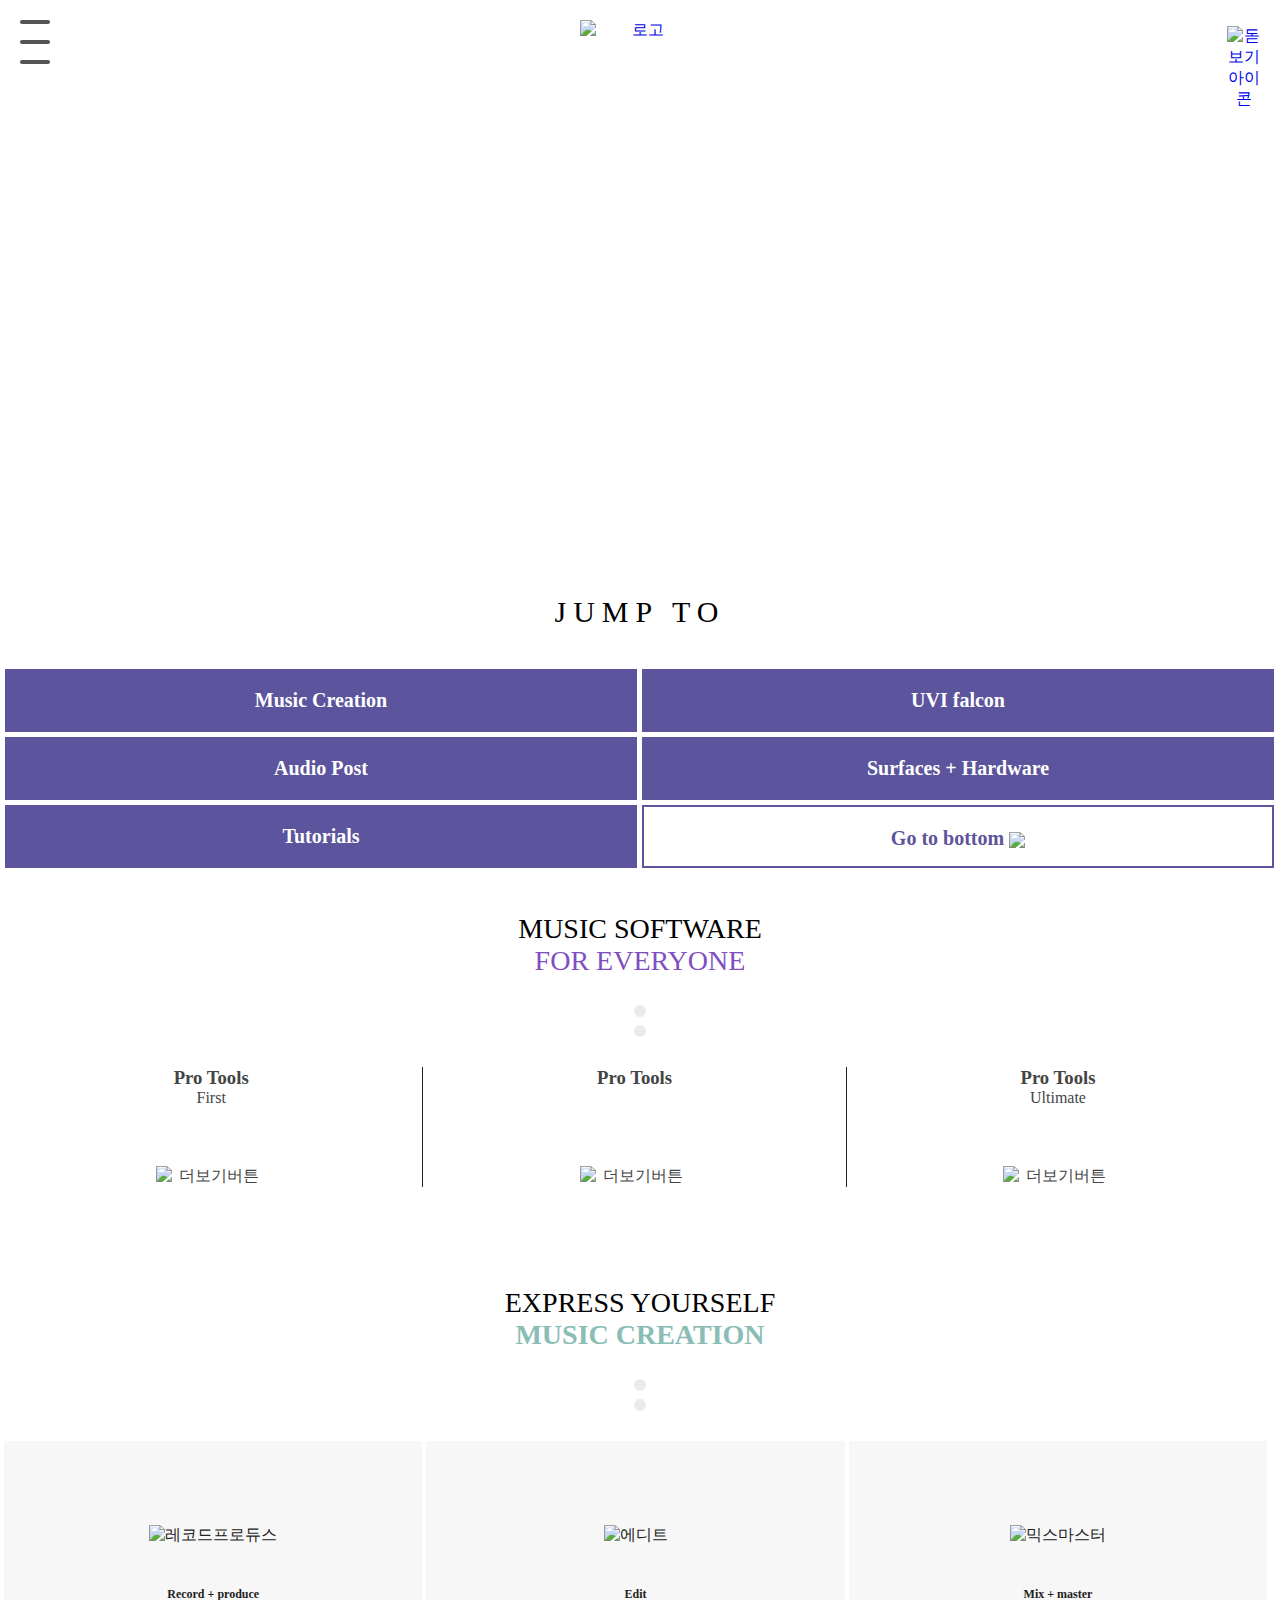
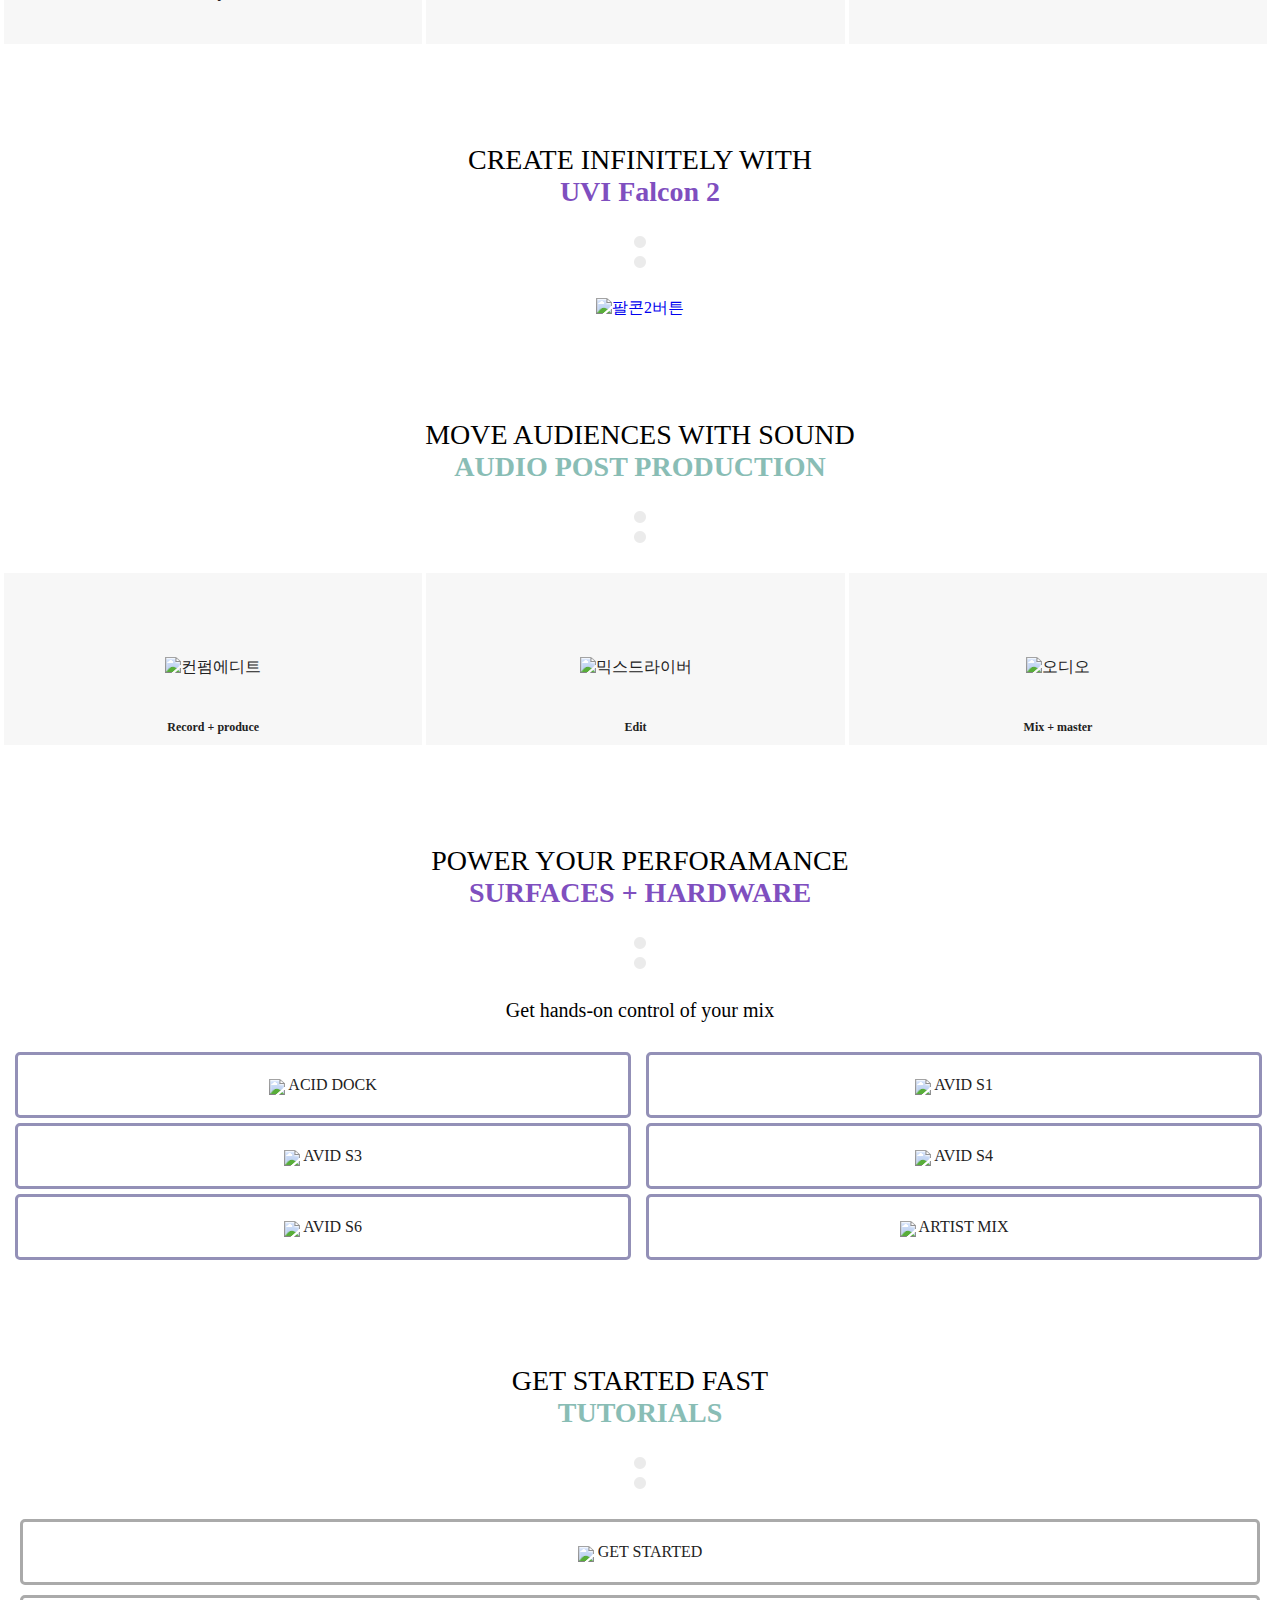
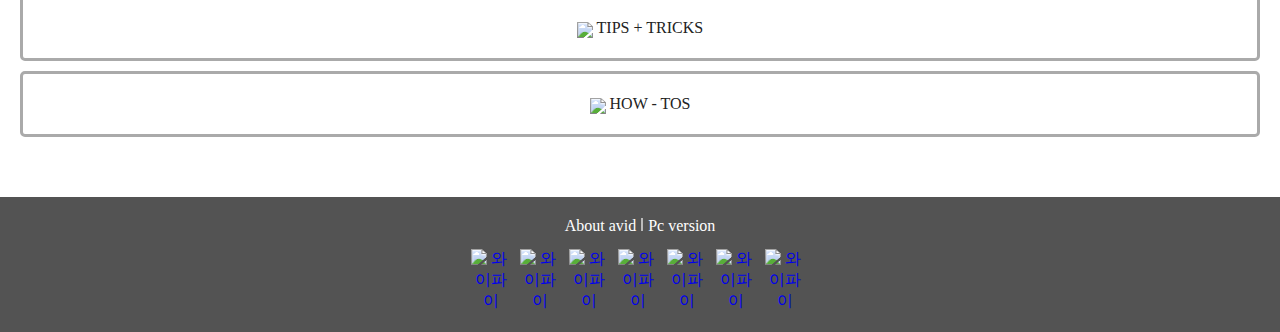
==== m/index.html @ 40c370ac "Add files via upload" ====
<!doctype html>
<html lang="ko">
    <head>
        <meta charset="utf-8">
        <meta name="viewport" content="user-scalable=no, initial-scale=1.0, maximum-scale=1.0, minimum-scale=1.0, width=device-width"> 
        <title>Pro Tools</title>
        
        <link rel="stylesheet" type="text/css" href="css/default.css">
        <link rel="stylesheet" type="text/css" href="css/include.css">
        <link rel="stylesheet" type="text/css" href="css/main.css">
        <link rel="stylesheet" type="text/css" href="font/fonts.css">
        
        <script type="text/javascript" src="js/jquery-3.5.1.min.js"></script>
        <script type="text/javascript" src="js/main.js"></script>
    </head>
    <body>
    <!--전체시작-->
        <div id="wrap">
            <!--헤더-->
            <header id="header">
                <!--로고-->
                <div class="logo"><a href="#"><img src="images/m_logo.png" alt="로고"></a></div>
                <!--로고-->
                    <!--패널-->
                    <div class="menu panel">
                        <a class="menu-trigger type7" href="#">
                            <span></span>
                            <span></span>
                            <span></span>
                        </a>
                        <!--패널메뉴-->
                        <div class="panel_bg hide cf">
                        <ul class="panel_menu">
                            <li><a href="#">Overview</a></li>
                            <li><a href="#">Compare</a></li>
                            <li><a href="#">Plugins</a></li>
                            <li><a href="#">Sing up</a></li>
                        </ul>
                        <ul class="panel_menu">    
                            <li><a href="#">Support</a></li>
                            <li><a href="#">Upgrade</a></li>
                            <li><a href="#">Buy</a></li>
                            <li><a href="#">Login</a></li>
                        </ul>
                        </div>    
                        <!--패널메뉴-->
                    </div>                    
                    <!--패널-->
                    <!--찾기-->
                    <div class="menu search"><a href="#"><img src="images/m_search_ico.png" alt=돋보기아이콘></a></div>
                    <!--찾기-->
            </header>
            <!--헤더-->
            <!--컨테이너-->
            <div id="container">
                <!--메인배너-->
                <div class="main_banner">메인배너</div>
                <!--메인배너-->
                <!--점프투-->
                <div class="jump_to">
                    <h1>JUMP TO</h1>
                    <!--점프버튼-->
                    <ul class="j_btn cf">
                        <li><a href="#main_con002">Music Creation</a></li>
                        <li><a href="#main_con03">UVI falcon</a></li>
                        <li><a href="#main_con04">Audio Post</a></li>
                        <li><a href="#main_con05">Surfaces &#43; Hardware</a></li>
                        <li><a href="#main_con06">Tutorials</a></li>
                        <li class="b_btn"><a href="#footer">Go to bottom <img src="images/m_gtb_ico.png"></a></li>
                    </ul>
                    <!--점프버튼-->
                </div>
                <!--점프투-->
                <!--메인컨텐츠01-->
                <div class="main_con01">
                    <h2>MUSIC SOFTWARE<span>FOR EVERYONE</span></h2>
                    <!--프로툴즈제품-->
                    <ul class="con01 cf">
                        <!--프로툴즈퍼스트-->
                        <li>
                            <a href="#">
                            <h3>Pro Tools</h3>
                            <p>First</p>
                            <img src="images/m_more_btn.png" alt="더보기버튼">
                            </a>
                        </li>
                        <!--프로툴즈퍼스트-->
                        <!--프로툴즈-->
                        <li>
                            <a href="#">
                            <h3>Pro Tools</h3>
                                <img src="images/m_more_btn.png" alt="더보기버튼">
                            </a>
                        </li>
                        <!--프로툴즈-->
                        <!--프로툴얼티메이트-->
                        <li>
                            <a href="#">
                            <h3>Pro Tools</h3>
                            <p>Ultimate</p>
                                <img src="images/m_more_btn.png" alt="더보기버튼">
                            </a>
                        </li>
                        <!--프로툴얼티메이트-->
                    </ul>
                    <!--프로툴즈제품-->
                </div>
                <!--메인컨텐츠01-->
                <!--메인컨텐츠02-->
                <div id="main_con002" class="main_con02">
                    <h2>EXPRESS YOURSELF<span>MUSIC CREATION</span></h2>
                    <!--컨텐츠02리스트-->
                    <ul class="con02 cf">
                        <li><a href="#"><img src="images/m_mc_ico01.png" alt="레코드프로듀스"><p>Record &#43; produce</p></a></li>
                        <li><a href="#"><img src="images/m_mc_ico02.png" alt="에디트"><p>Edit</p></a></li>
                        <li><a href="#"><img src="images/m_mc_ico03.png" alt="믹스마스터"><p>Mix &#43; master</p></a></li>
                    </ul>
                    <!--컨텐츠02리스트-->
                </div>    
                <!--메인컨텐츠02-->
                <!--메인컨텐츠03-->
                <div id="main_con03" class="main_con02">
                    <h2>CREATE INFINITELY WITH<span>UVI Falcon 2</span></h2>
                    <!--팔콘버튼-->
                    <div class="con03_btn"><a href="#"><img src="images/m_see_btn.png" alt="팔콘2버튼"></a></div>
                    <!--팔콘버튼-->
                </div>    
                <!--메인컨텐츠03-->
                <!--메인컨텐츠04-->
                <div id="main_con04" class="main_con02">
                    <h2>MOVE AUDIENCES WITH SOUND<span>AUDIO POST PRODUCTION</span></h2>
                    <!--컨텐츠04리스트-->
                    <ul class="con02 cf">
                        <li><a href="#"><img src="images/m_product_ico01.png" alt="컨펌에디트"><p>Record &#43; produce</p></a></li>
                        <li><a href="#"><img src="images/m_product_ico02.png" alt="믹스드라이버"><p>Edit</p></a></li>
                        <li><a href="#"><img src="images/m_product_ico03.png" alt="오디오"><p>Mix &#43; master</p></a></li>
                    </ul>
                    <!--컨텐츠04리스트-->
                </div>    
                <!--메인컨텐츠04-->
                <!--메인컨텐츠05-->
                <div id="main_con05" class="main_con02">
                    <h2>POWER YOUR PERFORAMANCE<span>SURFACES + HARDWARE</span></h2>
                    <p>Get hands-on control of your mix</p>
                    <!--설페이스 리스트-->
                    <ul class="con05 cf">
                    <li><a href="#"><img src="images/m_text_circ.png"> ACID DOCK</a></li>
                    <li><a href="#"><img src="images/m_text_circ.png"> AVID S1</a></li>
                    <li><a href="#"><img src="images/m_text_circ.png"> AVID S3</a></li>
                    <li><a href="#"><img src="images/m_text_circ.png"> AVID S4</a></li>
                    <li><a href="#"><img src="images/m_text_circ.png"> AVID S6</a></li>
                    <li><a href="#"><img src="images/m_text_circ.png"> ARTIST MIX</a></li>
                    </ul>
                    <!--설페이스 리스트-->
                </div>
                <!--메인컨텐츠05-->
                <!--메인컨텐츠06-->
                <div id="main_con06" class="main_con02">
                    <h2>GET STARTED FAST<span>TUTORIALS</span></h2>
                    <!--튜토리얼 리스트-->
                    <ul class="con06">
                        <li><a href="#"><img src="images/m_text_circ.png"> GET STARTED</a></li>
                        <li><a href="#"><img src="images/m_text_circ.png"> TIPS &#43; TRICKS</a></li>
                        <li><a href="#"><img src="images/m_text_circ.png"> HOW &#45; TOS</a></li>
                    </ul>
                    <!--튜토리얼 리스트-->
                </div>    
                <!--메인컨텐츠06-->
            </div>
            <!--컨테이너-->
            <!--푸터-->
            <footer id="footer">
                <!--푸터메뉴-->
                <ul class="f_menu">
                    <li><a href="#">About avid</a></li>
                    <li><a href="../index.html">Pc version</a></li>
                </ul>
                <!--푸터메뉴-->
                <!--SNS-->
                <ul class="sns">
                    <li><a href="#"><img src="images/footer_wifi.png" alt="와이파이"></a></li>
                    <li><a href="#"><img src="images/footer_tw.png" alt="와이파이"></a></li>
                    <li><a href="#"><img src="images/footer_face.png" alt="와이파이"></a></li>
                    <li><a href="#"><img src="images/footer_sna.png" alt="와이파이"></a></li>
                    <li><a href="#"><img src="images/footer_inst.png" alt="와이파이"></a></li>
                    <li><a href="#"><img src="images/footer_in.png" alt="와이파이"></a></li>
                    <li><a href="#"><img src="images/footer_tube.png" alt="와이파이"></a></li>
                </ul>
                <!--SNS-->
            </footer>
            <!--푸터-->
        </div>
    <!--전체끝-->
    </body>
</html>
---- m/css/default.css ----
@charset "utf-8";

body{    
    font-family: 'NotoSans';
}

body,h1,h2,h3,h4,h5,h6,p{
    margin:0;
}

ul{
    padding:0;
    margin:0;
    list-style:none; 
}

a{
    text-decoration:none;
    
}

.cf::after{
    content:"";
    display:block;
    clear:both;
}
---- m/css/include.css ----
@charset "utf-8";

/*헤더*/

#header{
    margin:20px;
    text-align:center;
    position:relative;
}

.logo{
    display:inline-block;
}
.logo a{}
.logo a img{
    width:120px;
    display:block;
}

.menu{
    position:absolute;
    top:6px;
    width:33px;
    height:30px;
}

.panel{
    top:0;
    width:50px;
}

.search{
    right:0;    
    display:block;
    height:100%;
}
.menu a{
}

/*메뉴*/

/**/
.menu-trigger {
    margin-right: 70px;
    margin-bottom: 50px;
}
.menu-trigger,
.menu-trigger span {
    display: inline-block;
    transition: all .4s;
    box-sizing: border-box;
}

.menu-trigger {
    position: relative;
    width: 30px;
    height: 44px;
}

.menu-trigger span {
    position: absolute;
    left: 0;
    width: 100%;
    height: 4px;
    background-color: #555;
    border-radius: 4px;
}

.menu-trigger span:nth-of-type(1) {
    top: 0;
}

.menu-trigger span:nth-of-type(2) {
    top: 20px;
}

.menu-trigger span:nth-of-type(3) {
    bottom: 0;
}


/* 라인이 하나로 합쳐졌다가 엑스자 만들기 */
.menu-trigger.type7 span:nth-of-type(1) {
    -webkit-animation : menu-bar1-01 .75s forwards;
    animation : menu-bar1-01 .75s forwards;
}
@-webkit-keyframes menu-bar1-01 {
    0% {
        -webkit-transform : translateY(20px) rotate(45deg);
    }
    50% {
        -webkit-transform : translateY(20px) rotate(0);
    }
    100% {
        -webkit-transform : translateY(0) rotate(0);
    }
}
@keyframes menu-bar1-01 {
    0% {
        transform : translateY(20px) rotate(45deg);
    }
    50% {
        transform : translateY(20px) rotate(0);
    }
    100% {
        transform : translateY(0) rotate(0);
    }
}
.menu-trigger.type7 span:nth-of-type(2) {
    transition : all .25s .25s;
    opacity : 1;
}
.menu-trigger.type7 span:nth-of-type(3) {
    -webkit-animation : menu-bar1-02 .75s forwards;
    animation : menu-bar1-02 .75s forwards;
}
@-webkit-keyframes menu-bar1-02 {
    0% {
        -webkit-transform : translateY(-20px) rotate(-45deg);
    }
    50% {
        -webkit-transform : translateY(-20px) rotate(0);
    }
    100% {
        -webkit-transform : translateY(0) rotate(0);
    }
}
@keyframes menu-bar1-02 {
    0% {
        transform : translateY(-20px) rotate(-45deg);
    }
    50% {
        transform : translateY(-20px) rotate(0);
    }
    100% {
        transform : translateY(0) rotate(0);
    }
}
.menu-trigger.active-1 span:nth-of-type(1) {
    -webkit-animation : active-menu-bar1-01 .75s forwards;
    animation : active-menu-bar1-01 .75s forwards;
}
@-webkit-keyframes active-menu-bar1-01 {
    0% {
        -webkit-transform : translateY(0) rotate(0);
    }
    50% {
        -webkit-transform : translateY(20px) rotate(0);
    }
    100% {
        -webkit-transform : translateY(20px) rotate(45deg);
    }
}
@keyframes active-menu-bar1-01 {
    0% {
        transform : translateY(0) rotate(0);
    }
    50% {
        transform : translateY(20px) rotate(0);
    }
    100% {
        transform : translateY(20px) rotate(45deg);
    }
}
.menu-trigger.active-1 span:nth-of-type(2) {
    opacity : 0;
}
.menu-trigger.active-1 span:nth-of-type(3) {
    -webkit-animation : active-menu-bar1-02 .75s forwards;
    animation : active-menu-bar1-02 .75s forwards;
}
@-webkit-keyframes active-menu-bar1-02 {
    0% {
        -webkit-transform : translateY(0) rotate(0);
    }
    50% {
        -webkit-transform : translateY(-20px) rotate(0);
    }
    100% {
        -webkit-transform : translateY(-20px) rotate(-45deg);
    }
}
@keyframes active-menu-bar1-02 {
    0% {
        transform : translateY(0) rotate(0);
    }
    50% {
        transform : translateY(-20px) rotate(0);
    }
    100% {
        transform : translateY(-20px) rotate(-45deg);
    }
}

/*패널메뉴*/

/*패널메뉴*/
.panel_bg{
    width:100%;
    height:50%;
    background:rgba(0,0,0,0.9);
    position:fixed;
    z-index:15;
    top:81px;
    left:0;   
}
.panel_bg ul{
    float:left;
    width:50%;
    height:50px;
    line-height:50px;
    margin-top:10px;
}
.panel_menu li{
}
.panel_menu a{
    display:block;
    color:#fff;
}
.hide{display:none;}
    

/*푸터*/

#footer{
    background:#535353;
    text-align:center;
    padding:20px 0;
}

.f_menu{
    display: inline-block;
}
.f_menu li{
    float:left;
}
.f_menu li:after{
    content:"";
    display:inline-block;
    width:2px;
    height:13px;
    background:#bbb;
    margin:0 5px;
}
.f_menu li:last-child:after{
    display:none;
}
.f_menu li a{
    color:#fff;
}


.sns{}
.sns li{
    display:inline-block;
    margin-right:5px;
}
.sns li a{}
.sns li img{
    display:block;
    margin-top: 10px;
    width:40px;
}
---- m/css/main.css ----
@charset "utf-8";

#container{
    text-align: center;
}

/*메인배너*/
.main_banner{
    text-indent:-9999px;
    background:url(../images/m_main_banner.png) no-repeat center center;
    background-size:cover;
    height:494px;
}

/*점프투*/
.jump_to{
    font-size:20px;
    padding:40px 0;
}

.jump_to h1{
    font-weight:200;
    font-size:30px;
    letter-spacing:7px;
    width:200px;
    display:inline-block;
    background:url(../images/m_jump_patt.png) no-repeat right -1%;
    padding-bottom:40px;
}

.j_btn li{
    font-weight:bold;
    width:calc(50% - 8px);
    height:63px;
    line-height:63px;
    float:left;
    background-color:rgba(92,84,156,1);
    margin-bottom:5px;
    margin-left:5px;
    overflow: hidden;
}
.j_btn .b_btn{
    box-sizing: border-box;
    background-color:#fff;
    border:2px solid rgba(92,84,156,1);
}
.j_btn .b_btn a{
    color:rgba(92,84,156,1);
}
.j_btn li a{
    display:block;
    color:#fff;
}

.j_btn li a img{
    width:20px;
    vertical-align:middle;
}

/*메인콘텐츠01*/

.main_con01{
    padding-bottom:100px;
}
.main_con01 h2{
    font-size:28px;
    font-weight:400;
    padding-bottom:60px;
    margin-bottom: 30px;
    background:url(../images/m_circ_patt.png) no-repeat center bottom;
}
.main_con01 h2 span{
    display:block;
    color:#7f4fbf;
}

.con01{}
.con01 li{
    width:33%;
    float: left;
    border-right:1px solid #222;
    height:120px;
    position:relative;
    font-size:16px;
}
.con01 li:last-child{
    border:none;
}
.con01 li h3{}
.con01 li p{
    font-weight:300;
}
.con01 li a{
    display:block;
    height:100%;
    width:100%;
    color:#444;
}
.con01 li a img{
    position:absolute;
    bottom:0;
    width:110px;
    left:50%;
    margin-left:-55px;
}

/*메인콘텐츠02*/

.main_con02{
    padding-bottom:50px;
    background:url(../images/m_bar.png) no-repeat bottom center;
    margin-bottom: 50px;
}
.main_con02 h2{
    font-weight:normal;
    font-size:28px;
    padding-bottom:60px;
    margin-bottom: 30px;
    background:url(../images/m_circ_patt.png) no-repeat center bottom;
}
.main_con02 h2 span{
    color:#89bdb5;
    font-weight: bold;
    display: block;
}

.con02{
}
.con02 li{
    width:calc(33% - 4px);
    float: left;
    overflow:hidden;
    margin-left:4px;
}
.con02 li:last-child{margin-right:0;}
.con02 li a{
    padding:10% 0;
    display: block;
    background:rgba(235,235,235,0.4);
    color:#222;
}
.con02 li a img{
    box-sizing: border-box;
    padding:10%;
    width:100px;
}
.con02 li a p{
    font-size:12px;
    font-weight:bold;
}

/*메인컨텐츠03*/

#main_con03 h2 span{
    color:#7f4fbf;
}

.con03_btn a{}
.con03_btn a img{
    width:300px;
}

/*메인컨텐츠04*/
#main_con04 .con02 li{
    height:172px;
}
/*메인컨텐츠05*/

#main_con05{
    background:url(../images/m_bar.png) no-repeat bottom center;
    padding-bottom:50px;
    margin-bottom: 50px;
}
#main_con05 h2 span{
    color:#7f4fbf;
}
#main_con05 p{
    font-weight:400;
    font-size:20px;
    margin-bottom:30px;
}
.con05{}
.con05 li{
    width:calc(50% - 30px);
    float:left;
    height:60px;
    line-height:60px;
    border:3px solid #9390B7;
    border-radius: 5px;
    margin-left:15px;
    margin-bottom: 5px;
}
.con05 li a{
    height:100%;
    display: block;
    color:#222;
}
.con05 li a img{
    vertical-align: middle;
    width:5px;
}

/*메인컨텐츠06*/

#main_con06{
    background:none;
    margin:0;
}

.con06{}
.con06 li{
    height:60px;
    line-height:60px;
    border:3px solid #aaa;
    border-radius:5px;
    margin:10px 20px;
}
.con06 li a{
    color:#222;
    display: block;
}
.con06 li a img{
    vertical-align: middle;
    width:5px;
}
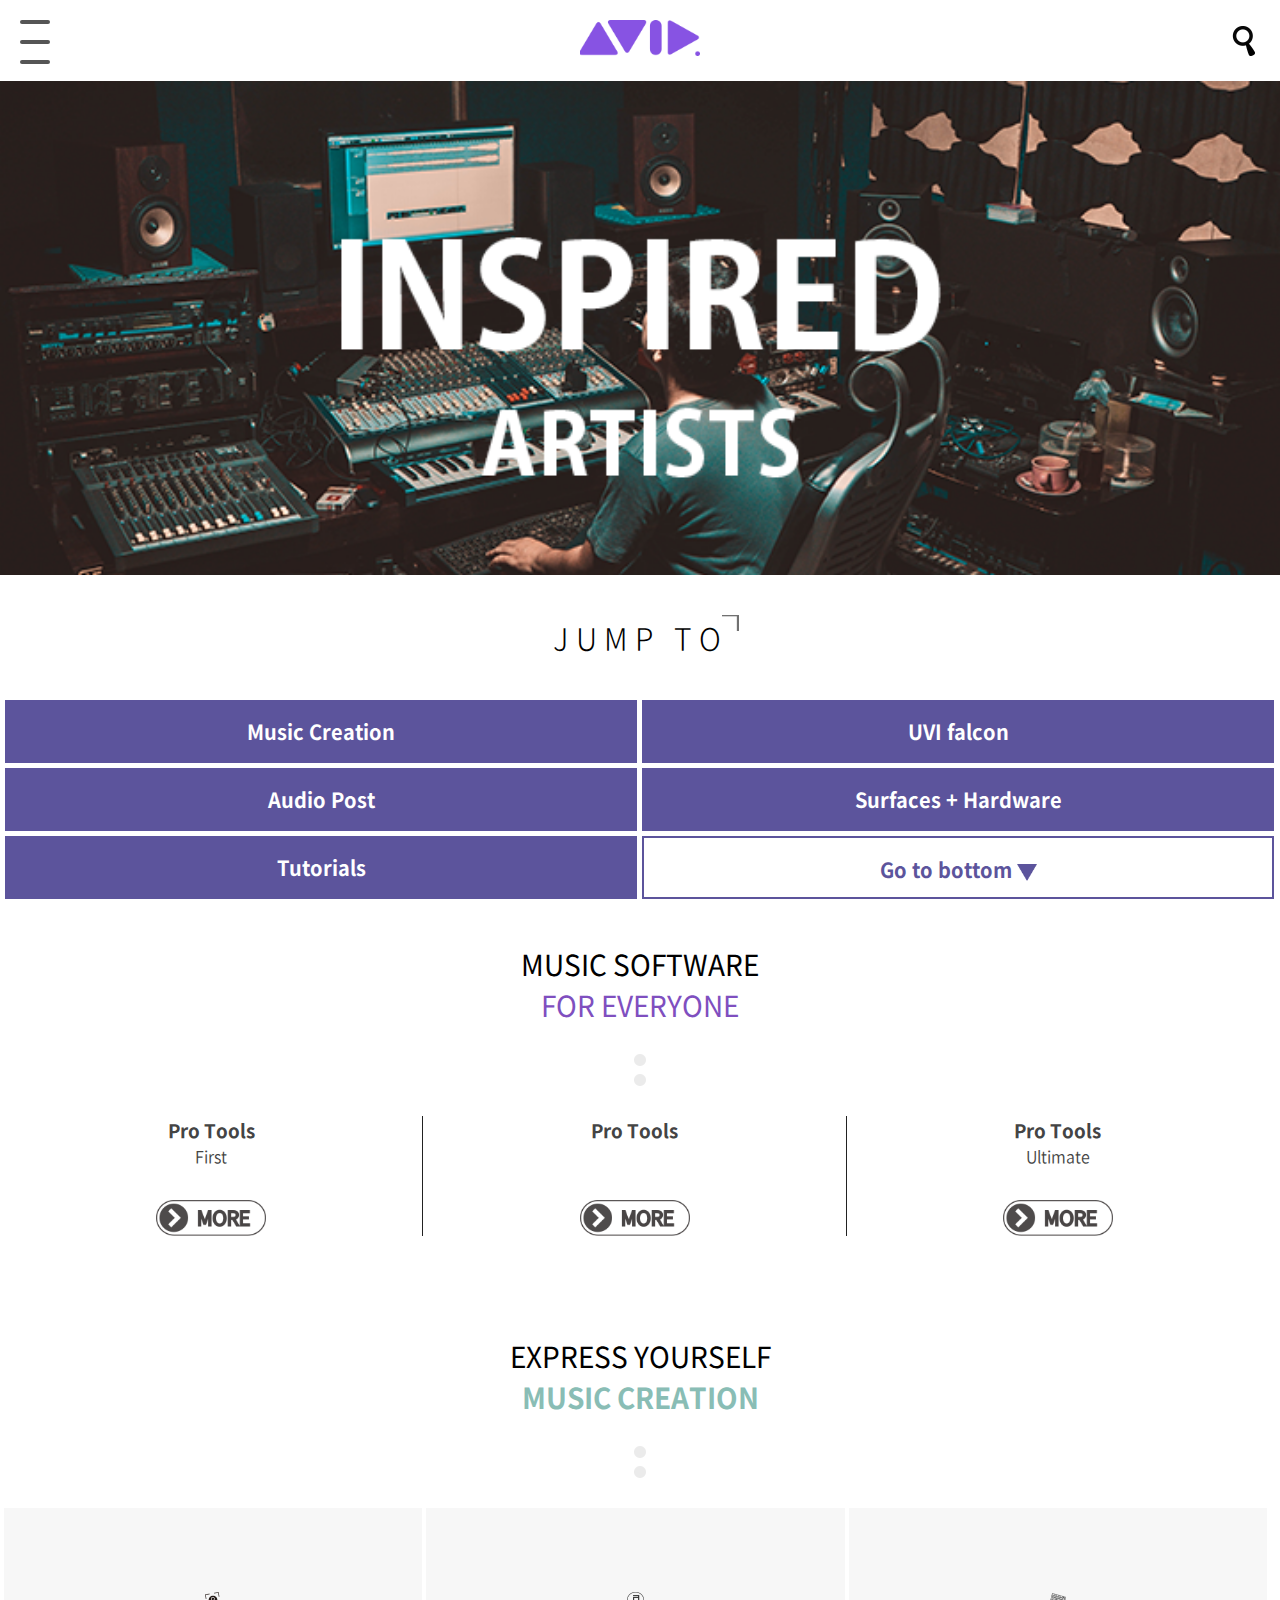
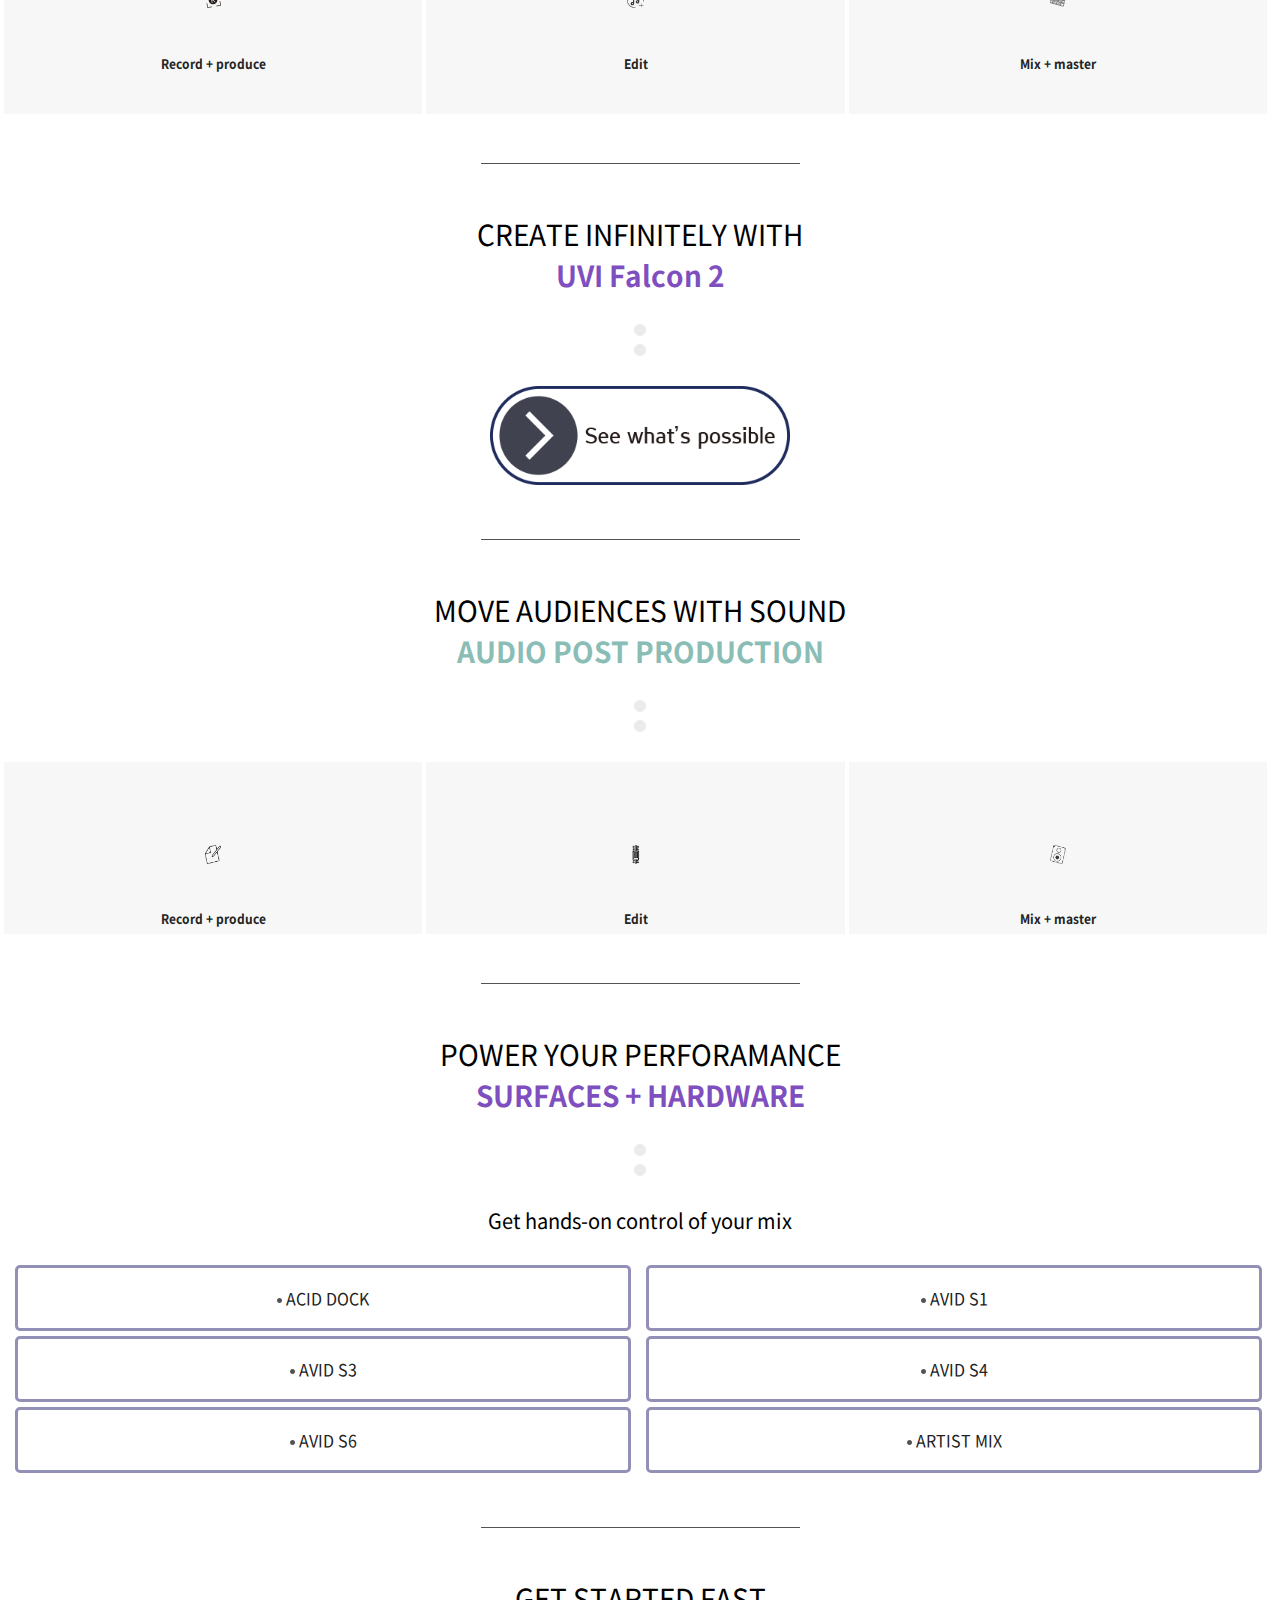
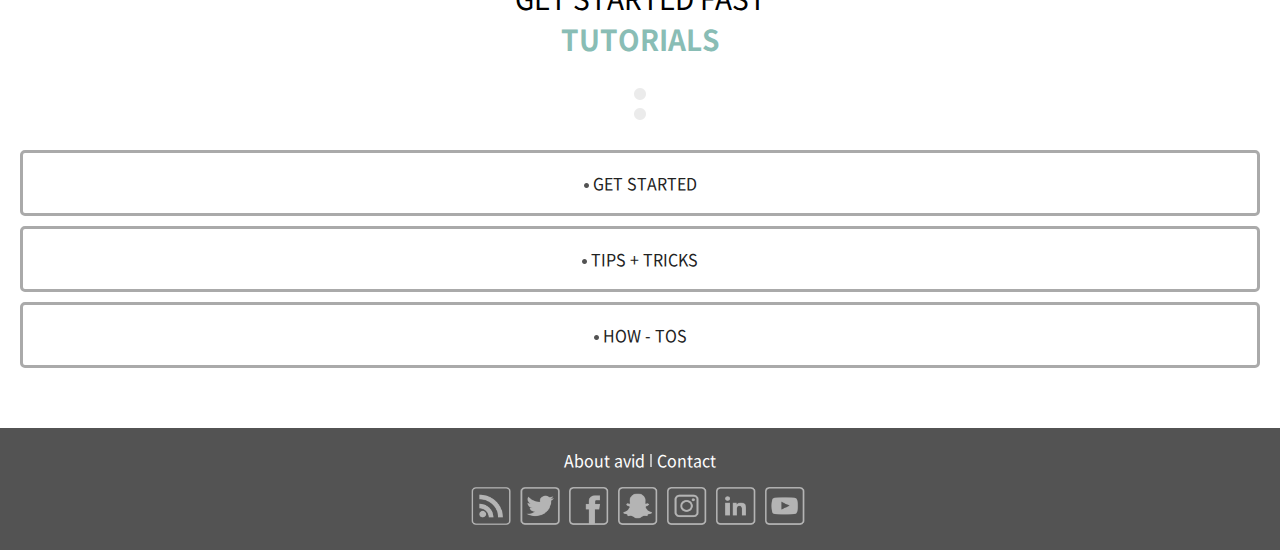
==== commit 5ba36a03: "Update index.html" ====
--- a/m/index.html
+++ b/m/index.html
@@ -173,7 +173,7 @@
                 <!--푸터메뉴-->
                 <ul class="f_menu">
                     <li><a href="#">About avid</a></li>
-                    <li><a href="../index.html">Pc version</a></li>
+                    <li><a href="#">Contact</a></li>
                 </ul>
                 <!--푸터메뉴-->
                 <!--SNS-->
@@ -192,4 +192,4 @@
         </div>
     <!--전체끝-->
     </body>
-</html>+</html>
--- a/m/font/fonts.css
+++ b/m/font/fonts.css
@@ -0,0 +1,123 @@
+@charset "utf-8";
+/*노토산스*/
+@font-face {
+    font-family: 'NotoSans';
+    font-style: normal;
+    font-weight: 100;
+    src: local('NotoSans'),
+        url('NotoSans-Thin.woff2') format('woff2'), 
+        url('NotoSans-Thin.woff') format('woff'),
+        url('NotoSans-Thin.ttf') format('truetype'),
+        url('NotoSans-Thin.otf') format('opentype'),
+        url('NotoSans-Thin.eot') format('embedded-opentype');
+}
+
+@font-face {
+    font-family: 'NotoSans';
+    font-style: normal;
+    font-weight: 200;
+    src: local('NotoSans'),
+        url('NotoSans-Light.woff2') format('woff2'), 
+        url('NotoSans-Light.woff') format('woff'),
+        url('NotoSans-Light.ttf') format('truetype'),
+        url('NotoSans-Light.otf') format('opentype'),
+        url('NotoSans-Light.eot') format('embedded-opentype');
+}
+
+@font-face {
+    font-family: 'NotoSans';
+    font-style: normal;
+    font-weight: 300;
+    src: local('NotoSans'),
+        url('NotoSans-DemiLight.woff2') format('woff2'), 
+        url('NotoSans-DemiLight.woff') format('woff'),
+        url('NotoSans-DemiLight.ttf') format('truetype'),
+        url('NotoSans-DemiLight.otf') format('opentype'),
+        url('NotoSans-DemiLight.eot') format('embedded-opentype');
+}
+
+@font-face {
+    font-family: 'NotoSans';
+    font-style: normal;
+    font-weight: 400;
+    src: local('NotoSans'),
+        url('NotoSans-Regular.woff2') format('woff2'), 
+        url('NotoSans-Regular.woff') format('woff'),
+        url('NotoSans-Regular.ttf') format('truetype'),
+        url('NotoSans-Regular.otf') format('opentype'),
+        url('NotoSans-Regular.eot') format('embedded-opentype');
+}
+
+@font-face {
+    font-family: 'NotoSans';
+    font-style: normal;
+    font-weight: 500;
+    src: local('NotoSans'),
+        url('NotoSans-Medium.woff2') format('woff2'), 
+        url('NotoSans-Medium.woff') format('woff'),
+        url('NotoSans-Medium.ttf') format('truetype'),
+        url('NotoSans-Medium.otf') format('opentype'),
+        url('NotoSans-Medium.eot') format('embedded-opentype');
+}
+
+@font-face {
+    font-family: 'NotoSans';
+    font-style: normal;
+    font-weight: 700;
+    src: local('NotoSans'),
+        url('NotoSans-Bold.woff2') format('woff2'), 
+        url('NotoSans-Bold.woff') format('woff'),
+        url('NotoSans-Bold.ttf') format('truetype'),
+        url('NotoSans-Bold.otf') format('opentype'),
+        url('NotoSans-Bold.eot') format('embedded-opentype');
+}
+
+@font-face {
+    font-family: 'NotoSans';
+    font-style: normal;
+    font-weight: 900;
+    src: local('NotoSans'),
+        url('NotoSans-Black.woff2') format('woff2'), 
+        url('NotoSans-Black.woff') format('woff'),
+        url('NotoSans-Black.ttf') format('truetype'),
+        url('NotoSans-Black.otf') format('opentype'),
+        url('NotoSans-Black.eot') format('embedded-opentype');
+}
+/*나눔명조*/
+
+@font-face {
+    font-family: 'NanumMyeongjo';
+    font-style: normal;
+    font-weight: 400;
+    src: local('※'),
+        url('NanumMyeongjoR.woff2') format('woff2'), 
+        url('NanumMyeongjoR.woff') format('woff'),
+        url('NanumMyeongjoR.ttf') format('truetype'),
+        url('NanumMyeongjoR.otf') format('opentype'),
+        url('NanumMyeongjoR.eot') format('embedded-opentype');
+}
+
+@font-face {
+    font-family: 'NanumMyeongjo';
+    font-style: normal;
+    font-weight: 700;
+    src: local('※'),
+        url('NanumMyeongjoB.woff2') format('woff2'), 
+        url('NanumMyeongjoB.woff') format('woff'),
+        url('NanumMyeongjoB.ttf') format('truetype'),
+        url('NanumMyeongjoB.otf') format('opentype'),
+        url('NanumMyeongjoB.eot') format('embedded-opentype');
+}
+
+@font-face {
+    font-family: 'NanumMyeongjo';
+    font-style: normal;
+    font-weight: 900;
+    src: local('※'),
+        url('NanumMyeongjoEB.woff2') format('woff2'), 
+        url('NanumMyeongjoEB.woff') format('woff'),
+        url('NanumMyeongjoEB.ttf') format('truetype'),
+        url('NanumMyeongjoEB.otf') format('opentype'),
+        url('NanumMyeongjoEB.eot') format('embedded-opentype');
+}
+
